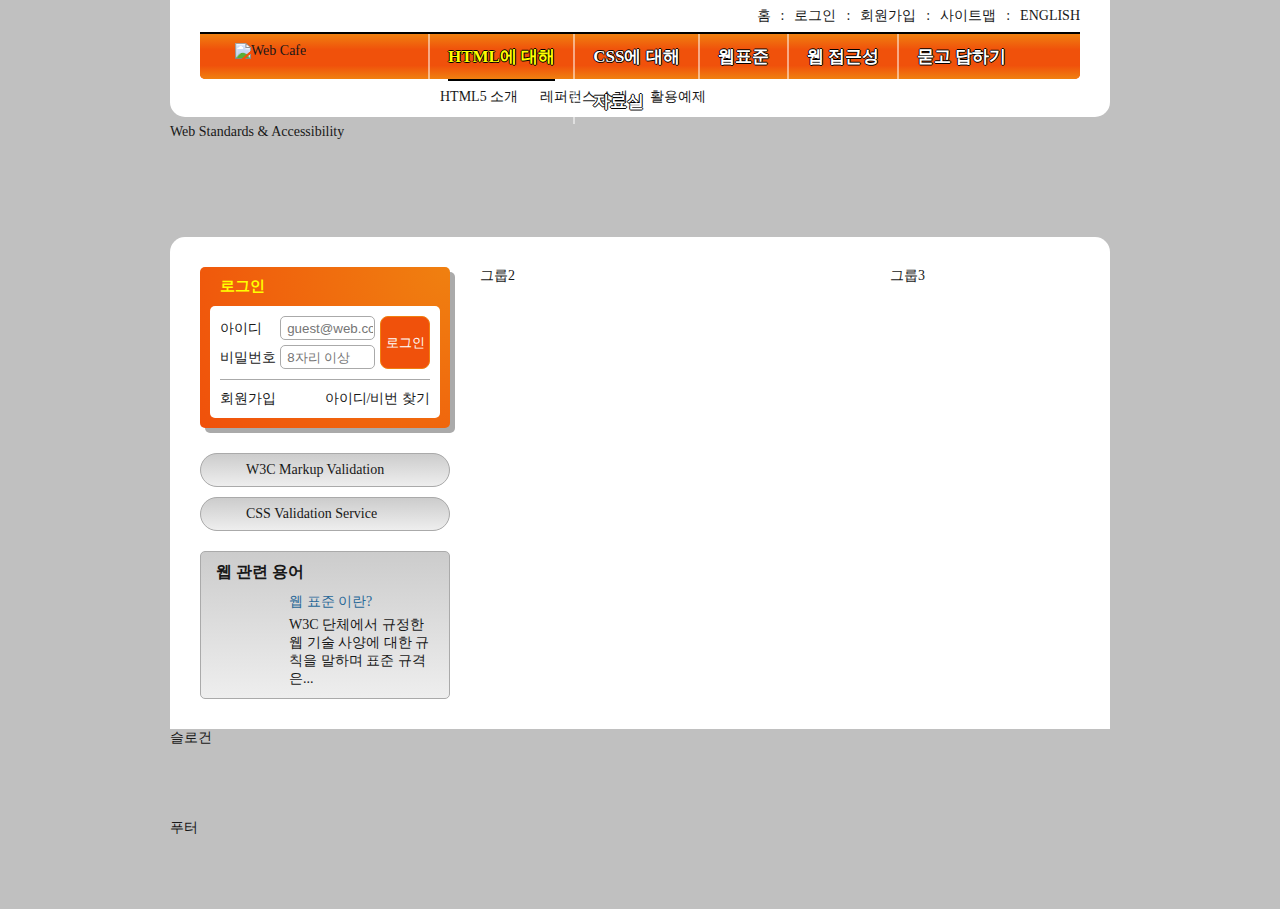
==== index.html @ ff6614f9 "웹 관련 용어 완성" ====
<!DOCTYPE html>
<html lang="ko-KR">
  <head>
    <meta charset="UTF-8" />
    <meta http-equiv="X-UA-Compatible" content="ie=edge" />
    <title>웹카페-HTML5,CSS3,standards,Accessibility</title>
    <link rel="stylesheet" href="css/style.css" />
    <script src="js/jquery.min.js" defer></script>
    <script src="js/menu-tab.js" defer></script>
  </head>
  <body>
    <div class="container">
      <header class="header">
        <h1 class="logo">
          <a href="/"><img src="./images/logo.png" alt="Web Cafe"/></a>
        </h1>
        <ul class="member">
          <li><a href="/">홈</a></li>
          <li><span aria-hidden="true">:</span><a href="/">로그인</a></li>
          <li><span aria-hidden="true">:</span><a href="/">회원가입</a></li>
          <li><span aria-hidden="true">:</span><a href="/">사이트맵</a></li>
          <li><span aria-hidden="true">:</span><a href="/">english</a></li>
        </ul>
        <nav class="navigation">
          <h2 class="a11y-hidden">메인 메뉴</h2>
          <ul class="menu">
            <li class="menu-item menu-act">
              <a href="/" role="button" class="btn-menu">HTML에 대해</a>
              <ul class="sub-menu sub-menu1">
                <li>
                  <a href="#">HTML5 소개</a>
                </li>
                <li>
                  <a href="#">레퍼런스 소개</a>
                </li>
                <li>
                  <a href="#">활용예제</a>
                </li>
              </ul>
            </li>
            <li class="menu-item">
              <a href="/" role="button" class="btn-menu">CSS에 대해</a>
              <ul class="sub-menu sub-menu2">
                <li>
                  <a href="#">CSS 소개</a>
                </li>
                <li>
                  <a href="#">CSS2 VS CSS3</a>
                </li>
                <li>
                  <a href="#">CSS 애니메이션</a>
                </li>
                <li>
                  <a href="#">CSS Framework</a>
                </li>
              </ul>
            </li>
            <li class="menu-item">
              <a href="/" role="button" class="btn-menu">웹표준</a>
              <ul class="sub-menu sub-menu3">
                <li>
                  <a href="#">웹표준 이란?</a>
                </li>
                <li>
                  <a href="#">W3C</a>
                </li>
                <li>
                  <a href="#">HTML5의 현재와 미래</a>
                </li>
              </ul>
            </li>
            <li class="menu-item">
              <a href="/" role="button" class="btn-menu">웹 접근성</a>
              <ul class="sub-menu sub-menu4">
                <li>
                  <a href="#">웹 접근성의 개요</a>
                </li>
                <li>
                  <a href="#">장애 환경의 이해</a>
                </li>
                <li>
                  <a href="#">장차법</a>
                </li>
                <li>
                  <a href="#">웹 접근성 품질마크</a>
                </li>
              </ul>
            </li>
            <li class="menu-item">
              <a href="/" role="button" class="btn-menu">묻고 답하기</a>
              <ul class="sub-menu sub-menu5">
                <li>
                  <a href="#">묻고 답하기</a>
                </li>
                <li>
                  <a href="#">FAQ</a>
                </li>
                <li>
                  <a href="#">1대1 질문</a>
                </li>
                <li>
                  <a href="#">웹표준</a>
                </li>
                <li>
                  <a href="#">웹 접근성</a>
                </li>
              </ul>
            </li>
            <li class="menu-item">
              <a href="/" role="button" class="btn-menu">자료실</a>
              <ul class="sub-menu sub-menu6">
                <li>
                  <a href="#">공개 자료실</a>
                </li>
                <li>
                  <a href="#">이미지 자료실</a>
                </li>
                <li>
                  <a href="#">웹표준 자료실</a>
                </li>
                <li>
                  <a href="#">웹 접근성 자료실</a>
                </li>
              </ul>
            </li>
          </ul>
        </nav>
      </header>
      <div class="visual">
        <p class="visual-text">
          Web Standards &amp; Accessibility
        </p>
      </div>
      <main class="main">
        <div class="group group1">
          <section class="login">
            <h2 class="login-heading">로그인</h2>
            <form
              action="https://formspree.io/seulbinim@gmail.com"
              method="POST"
              class="login-form"
            >
              <fieldset>
                <legend>회원 로그인 폼</legend>
                <div class="user-email">
                  <label for="userEmail">아이디</label>
                  <input
                    type="email"
                    id="userEmail"
                    name="userEmail"
                    required
                    placeholder="guest@web.com"
                  />
                </div>
                <div class="user-pw">
                  <label for="userPw">비밀번호</label>
                  <input
                    type="password"
                    id="userPw"
                    name="userPw"
                    required
                    placeholder="8자리 이상"
                  />
                </div>
                <button class="btn-login" type="submit">로그인</button>
              </fieldset>
            </form>
            <ul class="sign">
              <li>
                <a href="/"><span class="icon-right-open"></span>회원가입</a>
              </li>
              <li>
                <a href="/"
                  ><span class="icon-right-open"></span>아이디/비번 찾기</a
                >
              </li>
            </ul>
          </section>
          <h2 class="a11y-hidden">유효성 검사 배너</h2>
          <ul class="validation-list">
            <li>
              <a
                href="https://validator.w3.org/"
                target="_blank"
                title="마크업 유효성 검사 사이트로 이동(새창)"
              >
                W3C Markup Validation
              </a>
            </li>
            <li>
              <a
                href="https://jigsaw.w3.org/css-validator/"
                target="_blank"
                title="CSS 유효성 검사 사이트로 이동(새창)"
              >
                CSS Validation Service
              </a>
            </li>
          </ul>
          <section class="term">
            <h2 class="term-heading">웹 관련 용어</h2>
            <dl class="term-list">
              <dt class="term-list-subject">웹 표준 이란?</dt>
              <dd class="term-list-thumbnail">
                <img src="./images/web_standards.gif" alt="">
              </dd>
              <dd class="term-list-brief">
                <a href="/">W3C 단체에서 규정한 웹 기술 사양에 대한 규칙을 말하며 표준 규격은...</a>
              </dd>
            </dl>
          </section>
        </div>
        <div class="group group2">그룹2</div>
        <div class="group group3">그룹3</div>
      </main>
      <article class="slogan">슬로건</article>
      <div class="footer-bg">
        <footer class="footer">푸터</footer>
      </div>
    </div>
  </body>
</html>
---- css/style.css ----
@charset "utf-8";
@import url("https://spoqa.github.io/spoqa-han-sans/css/SpoqaHanSans-kr.css");
@import url("./fontello.css");
@import url("./normalize.css");
@import url("./reset.css");
@import url("./animation.css");

.container{
  background-color: silver;
}
html{
  font-size: 10px;
}
body{
  color: #181818;
  font-size: 1.4rem;
  font-family: 'Spoqa Han Sans', 'Sans-serif';
  font-weight: 300;
}
/* 링크 스타일 */
a{
  color: inherit;
  text-decoration: none;
}
/* 숨김 콘텐츠 */
.a11y-hidden, legend{
  position: absolute;
  width: 1px;
  height: 1px;
  overflow: hidden;
  margin: -1px;
  clip: rect(0,0,0,0);
  clip-path: polygon(0 0, 0 0, 0 0);
}
/* 레이아웃 */
*, *::before, *::after{
  box-sizing: border-box;
}

.header, .visual, .main, .slogan, .footer{
  width: 940px;
  margin: 0 auto;
}
/* 헤더 */
.header{
  background-color: #fff;
  border-radius: 0 0 15px 15px;
  position: relative;
  padding: 0 30px 38px;
}
/* 로고 */
.logo{
  position: absolute;
  top: 43px;
  left: 65px;
}
/* 멤버링크 */
.member{
  text-align: right;
  font-size: 0;
  padding: 2px 0;
  margin-right: -10px;
}
.member li , .member a{
  display: inline-block;
}
.member li{
  font-size: 1.4rem;
}
.member a{
  text-transform: uppercase;
  padding: 5px 10px;
}

/* 메인메뉴 */
.menu{
  background-color: orangered;
  background-image: linear-gradient(180deg, rgba(240,128,16,1) 0%, rgba(240,81,11,1) 35%, rgba(240,81,11,1) 70%, rgba(240,128,16,1) 100%);
  height: 47px;
  padding-left: 228px;
  border-top: 2px solid #000;
  border-radius: 0 0 5px 5px;
}
.menu-item{
  float: left;
  position: relative;
  border-left: 2px solid rgba(255, 255, 255, 0.5);
}
.btn-menu{
  line-height: 45px;
  display: block;
  font-size: 1.7rem;
  padding: 0 18px;
  font-weight: 700;
  color: #fff;
  text-shadow: 1px 0 black, 0 1px 0 black, -1px 0 0 black, 0 -1px 0 black;
}
.menu-act .btn-menu{
  color: yellow;

}
.menu-act .btn-menu::after{
  content: "";
  background-color: #000;
  display: block;
  height: 2px;
}
.sub-menu{
  position: absolute;
  top: 47px;
  display: none;
}
.sub-menu1, .sub-menu2, .sub-menu3{
  left: 0;
}
.sub-menu4, .sub-menu5, .sub-menu6{
  right: 0;
}

.sub-menu li{
  white-space: nowrap;
}
.sub-menu a{
  display: block;
  padding: 7px 10px;
  margin-right: 2px;
}
.menu-act .sub-menu{
  display: flex;
}

/* 비주얼 */
.visual{
  height: 120px;
  position: relative;
}
.visual::before, .visual::after{
  content: "";
  position: absolute;
  width: 100%;
  height: 100%;
  top: 0;
  left: 0;
  background-repeat: no-repeat;
  /* animation-name: bgAni;
  animation-duration: 1000ms;
  animation-iteration-count: infinite;
  animation-direction: alternate; */
  animation: bgAni 1000ms infinite alternate;
}
.visual::before{
  background-image: url("./images/ani_flower_01.png"), url("./images/ani_flower_02.png");
  background-position: 0 -10px, 670px 5px;
}
.visual::after{
  background-image: url("./images/ani_flower_03.png"), url("./images/ani_flower_04.png");
  background-position: 300px 10px, 800px 0;
  animation-delay: 500ms;
}
.visual-text{
  width: 500px;
  animation-name: textAni;
  animation-duration: 500ms;
  animation-fill-mode: forwards;
  font-family: Georgia, 'Times New Roman', Times, serif;
}
/* 메인 콘텐츠 */
.main{
  background-color: #fff;
  border-radius: 15px 15px 0 0;
  padding: 30px;
  min-height: 400px;
  display: flex;
  flex-direction: row;
  flex-wrap: nowrap;
  justify-content: space-between;
}
.group1{
  width: 250px;
}
.group2{
  width: 380px;
}
.group3{
  width: 190px;
}
/* 로그인 */
.login{
  background-color: rgba(240,81,11,1);
  background-image: radial-gradient(circle at right top, rgba(240,128,16,1), rgba(240,81,11,1));
  border-radius: 5px;
  padding: 10px;
  box-shadow: 5px 5px 0 0 #aaa;
}
.login-heading{
  font-size: 1.5rem;
  font-weight: 700;
  color: #ff0;
  margin-left: 10px;
  margin-bottom: 10px;
}
.login-form, .sign{
  background-color: #fff;
}
.login-form{
  border-radius: 5px 5px 0 0;
  padding: 10px 10px 0 10px;
}
.login-form fieldset{
  position: relative;
  border-bottom: 1px solid #aaa;
  padding-bottom: 10px;
}
.user-email{
  margin-bottom: 5px;
}
.login-form [type="email"], .login-form [type="password"]{
  width: 95px;
  height: 24px;
  border: 1px solid #aaa;
  padding: 1px 1px 1px 0.5em;
  border-radius: 5px;
}
.login-form [for="userEmail"], .login-form [for="userPw"]{
  display: inline-block;
  width: 4em;
}
.btn-login{
  background-color: rgba(240, 81, 11, 1);
  border: 1px solid rgba(240,128,16,1);
  color: #fff;
  width: 50px;
  height: 53px;
  padding: 0;
  font-size: 1.3rem;
  border-radius: 8px;
  position: absolute;
  top: 0;
  right: 0;
}
.sign{
  border-radius: 0 0 5px 5px;
  padding: 10px;
  display: flex;
  justify-content: space-between;
}
.sign .icon-right-open::before{
  color: rgba(240, 81, 11, 1);
}
/* 유효성 검사 배너 */
.validation-list{
  margin-top: 25px;
}
.validation-list a{
  display: block;
  margin-bottom: 10px;
  border: 1px solid #aaa;
  padding: 8px 10px 8px 45px;
  border-radius: 30px;
  background: url("./images/validation_icon.png") no-repeat 18px 50%, #ccc linear-gradient(180deg, #ccc, #eee) repeat 0 0;
}
/* 웹 관련 용어 */
.term{
  margin-top: 20px;
  border: 1px solid #aaa;
  border-radius: 5px;
  padding: 10px 15px;
  background: linear-gradient(#ccc, #eee);
}
.term-heading{
  font-size: 1.6rem;
  font-weight: 700;
  margin-bottom: 10px;
}
.term-list-subject, .term-list-brief{
  float: right;
  width: 145px;
}
.term-list-subject{
  color: #296897;
  font-weight: 400;
  margin-bottom: 5px;
}
.term-list-thumbnail{
  float: left;
}
.term-list-thumbnail img{
  vertical-align: middle;
}
.term-list::after{
  content: "";
  display: block;
  clear: both;
}
/* 슬로건 */
.slogan{
  height: 10vh;
}
/* 푸터 */
.footer{
  height: 10vh;
}
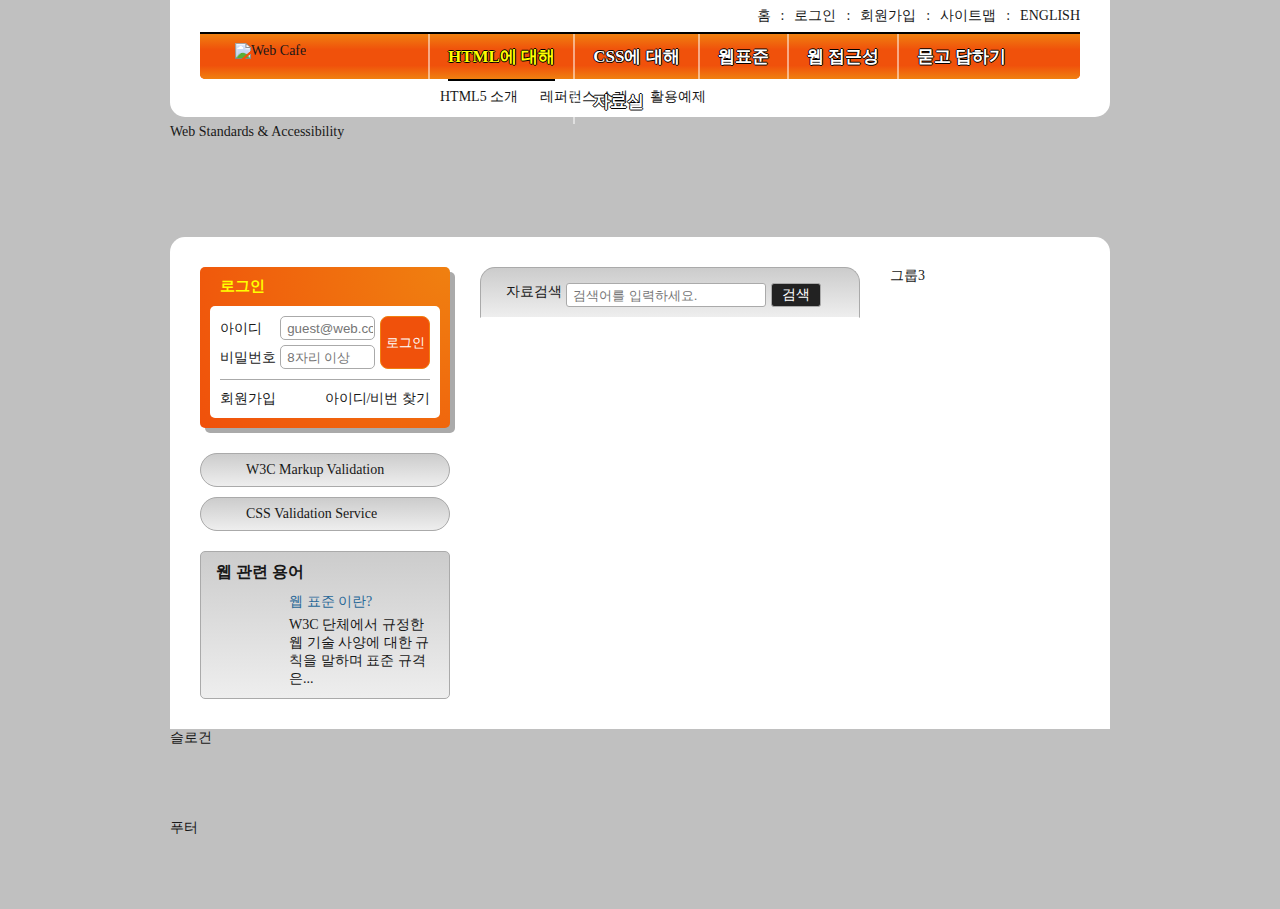
==== commit 98aa397e: "검색 폼 완성" ====
--- a/index.html
+++ b/index.html
@@ -202,15 +202,40 @@
             <dl class="term-list">
               <dt class="term-list-subject">웹 표준 이란?</dt>
               <dd class="term-list-thumbnail">
-                <img src="./images/web_standards.gif" alt="">
+                <img src="./images/web_standards.gif" alt="" />
               </dd>
               <dd class="term-list-brief">
-                <a href="/">W3C 단체에서 규정한 웹 기술 사양에 대한 규칙을 말하며 표준 규격은...</a>
+                <a href="/"
+                  >W3C 단체에서 규정한 웹 기술 사양에 대한 규칙을 말하며 표준
+                  규격은...</a
+                >
               </dd>
             </dl>
           </section>
         </div>
-        <div class="group group2">그룹2</div>
+        <div class="group group2">
+          <h2 class="a11y-hidden">검색</h2>
+          <form
+            method="POST"
+            action="https://formspree.io/seulbinim@gmail.com"
+            class="search-form"
+          >
+            <fieldset>
+              <legend>검색 폼</legend>
+              <label for="search"
+                ><span class="icon-search"></span>자료검색</label
+              >
+              <input
+                type="search"
+                id="search"
+                name="search"
+                placeholder="검색어를 입력하세요."
+                required
+              />
+              <button type="submit" class="btn-search">검색</button>
+            </fieldset>
+          </form>
+        </div>
         <div class="group group3">그룹3</div>
       </main>
       <article class="slogan">슬로건</article>
--- a/css/style.css
+++ b/css/style.css
@@ -292,6 +292,47 @@
   display: block;
   clear: both;
 }
+/* 검색 폼*/
+.search-form{
+  background: #ccc linear-gradient(#ccc, #eee);
+  border: 1px solid #aaa;
+  border-bottom-color: #fff;
+  border-radius: 15px 15px 0 0;
+  padding: 15px 25px 10px;
+}
+.search-form *{
+  vertical-align: top;
+}
+.search-form [type="search"]{
+  width: 200px;
+  height: 24px;
+  border: 1px solid #aaa;
+  border-radius: 3px;
+  padding: 1px 1px 1px 0.5em;
+}
+.btn-search{
+  border: 1px solid #aaa;
+  border-radius: 3px;
+  padding: 0 10px;
+  background: #222;
+  color: #fff;
+  height: 24px;
+  margin-left: 2px;
+}
+/* .search-form{
+  border: 1px solid #aaa;
+  border-radius: 15px 15px 0 0;
+  padding: 10px 15px;
+  background: linear-gradient(#ccc, #eee);
+}
+.btn-search{
+  background-color: #222;
+  color: #fff;
+  width: 50px;
+  height: 28px;
+  font-size: 1.3rem;
+  border-radius: 5px;
+} */
 /* 슬로건 */
 .slogan{
   height: 10vh;
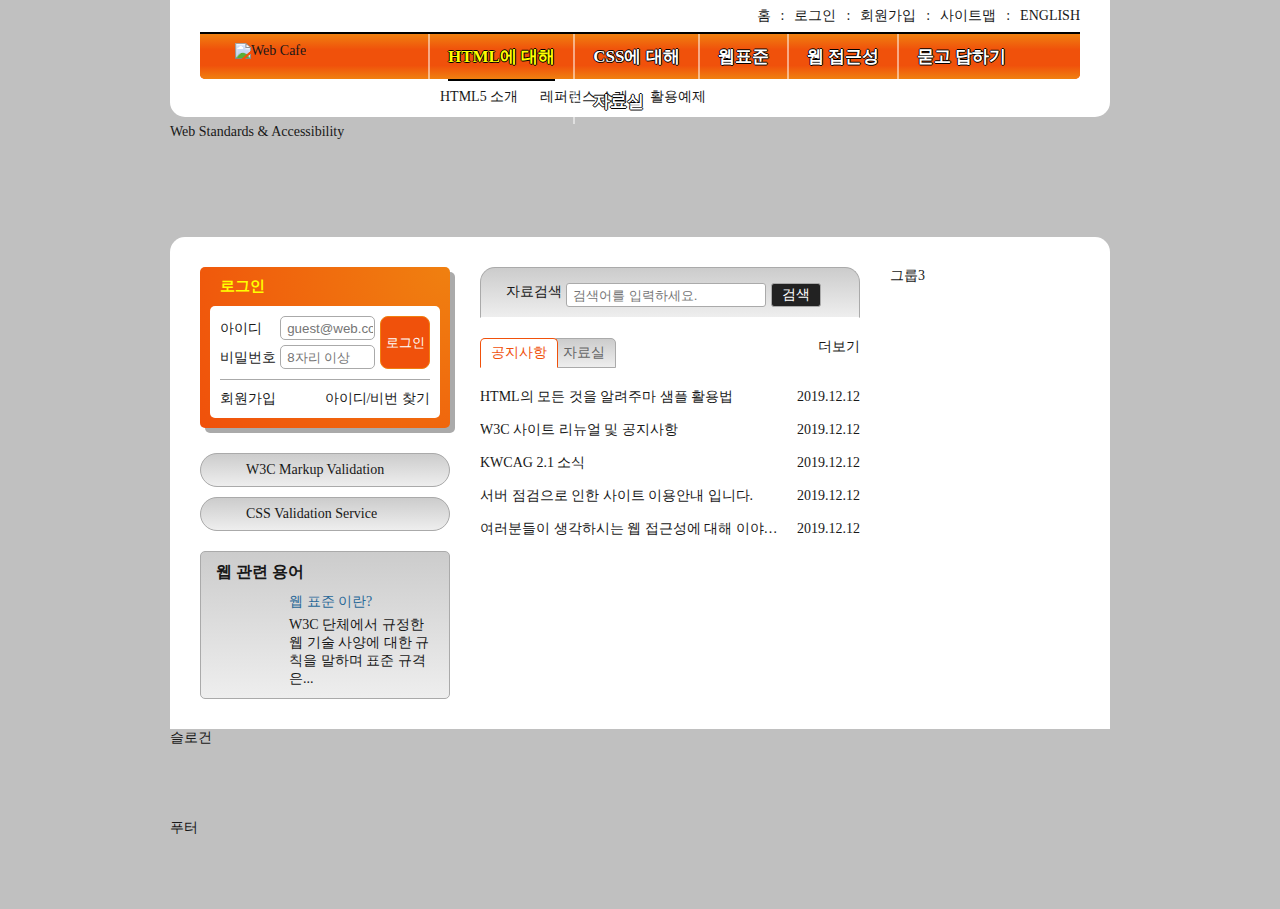
==== commit 0f2b2b22: "공지사항 및 자료실 디자인 완성" ====
--- a/index.html
+++ b/index.html
@@ -235,6 +235,60 @@
               <button type="submit" class="btn-search">검색</button>
             </fieldset>
           </form>
+         <div class="board">
+          <section class="notice tab-act">
+            <h2 class="notice-heading tab" tabindex="0">공지사항</h2>
+            <ul class="notice-list">
+              <li>
+                <a href="/">HTML의 모든 것을 알려주마 샘플 활용법</a>
+                <time datetime="2019-12-12T11:14:09">2019.12.12</time>
+              </li>
+              <li>
+                <a href="/">W3C 사이트 리뉴얼 및 공지사항</a>
+                <time datetime="2019-12-12T11:14:09">2019.12.12</time>
+              </li>
+              <li>
+                <a href="/">KWCAG 2.1 소식</a>
+                <time datetime="2019-12-12T11:14:09">2019.12.12</time>
+              </li>
+              <li>
+                <a href="/">서버 점검으로 인한 사이트 이용안내 입니다.</a>
+                <time datetime="2019-12-12T11:14:09">2019.12.12</time>
+              </li>
+              <li>
+                <a href="/">여러분들이 생각하시는 웹 접근성에 대해 이야기를 나누어 봅시다.</a>
+                <time datetime="2019-12-12T11:14:09">2019.12.12</time>
+              </li>
+            </ul>
+            <a href="/" class="notice-more" title="공지사항"><span class="icon-plus"></span>더보기</a>
+          </section>
+          <section class="pds"">
+              <h2 class="pds-heading tab" tabindex="0">자료실</h2>
+              <ul class="pds-list">
+                <li>
+                  <a href="/">디자인 사이트 링크 모음</a>
+                  <time datetime="2019-12-12T11:14:09">2019.12.12</time>
+                </li>
+                <li>
+                  <a href="/">웹 접근성 관련 자료 모음</a>
+                  <time datetime="2019-12-12T11:14:09">2019.12.12</time>
+                </li>
+                <li>
+                  <a href="/">예제 샘플 응용해 보기</a>
+                  <time datetime="2019-12-12T11:14:09">2019.12.12</time>
+                </li>
+                <li>
+                  <a href="/">웹 접근성 향상을위한 국가 표준 기술 가이드라인</a>
+                  <time datetime="2019-12-12T11:14:09">2019.12.12</time>
+                </li>
+                <li>
+                  <a href="/">로얄티 프리 이미지 자료</a>
+                  <time datetime="2019-12-12T11:14:09">2019.12.12</time>
+                </li>
+              </ul>
+              <a href="/" class="pds-more" title="자료실"><span class="icon-plus"></span>더보기</a>
+          </section>
+        </div>
         </div>
         <div class="group group3">그룹3</div>
       </main>
--- a/css/style.css
+++ b/css/style.css
@@ -319,20 +319,66 @@
   height: 24px;
   margin-left: 2px;
 }
-/* .search-form{
-  border: 1px solid #aaa;
-  border-radius: 15px 15px 0 0;
-  padding: 10px 15px;
-  background: linear-gradient(#ccc, #eee);
-}
-.btn-search{
-  background-color: #222;
-  color: #fff;
-  width: 50px;
-  height: 28px;
-  font-size: 1.3rem;
-  border-radius: 5px;
-} */
+/* 공지사항 및 자료실 */
+.board{
+  margin-top: 20px;
+  position: relative;
+  padding-top: 45px;
+}
+.board [class*="-list"], 
+.board [class*="-more"]{
+  display: none;
+}
+.tab-act [class*="-list"], 
+.tab-act [class*="-more"]{
+  display: block !important;
+}
+.tab{
+  border: 1px solid #aaa;
+  border-radius: 5px 5px 0 0;
+  color: #666;
+  background: #ccc linear-gradient(#ccc, #eee);
+  padding: 5px 10px;
+  position: absolute;
+  top: 0;
+  font-weight: 400;
+  cursor: pointer;
+}
+.tab-act .tab{
+  background: #fff;
+  border-color: rgb(240,81,11) rgb(240,81,11) #fff rgb(240,81,11);
+  color: rgb(240,81,11);
+  z-index: 10;
+  outline: 0;
+}
+.notice-heading{
+  left: 0;
+}
+.pds-heading{
+  left: 72px;
+}
+.board [class*="-list"] li{
+  margin-bottom: 5px;
+  display: flex;
+  justify-content: space-between;
+  align-items: center;
+}
+.board [class*="-list"] a{
+  width: 300px;
+  white-space: nowrap;
+  overflow: hidden;
+  text-overflow: ellipsis;
+  padding: 5px 0;
+}
+.board [class*="-more"]{
+  position: absolute;
+  top: -8px;
+  right: -8px;
+  padding: 8px;
+}
+.board .icon-plus::before{
+  color: hsla(110, 70%, 30%, 1);
+}
 /* 슬로건 */
 .slogan{
   height: 10vh;
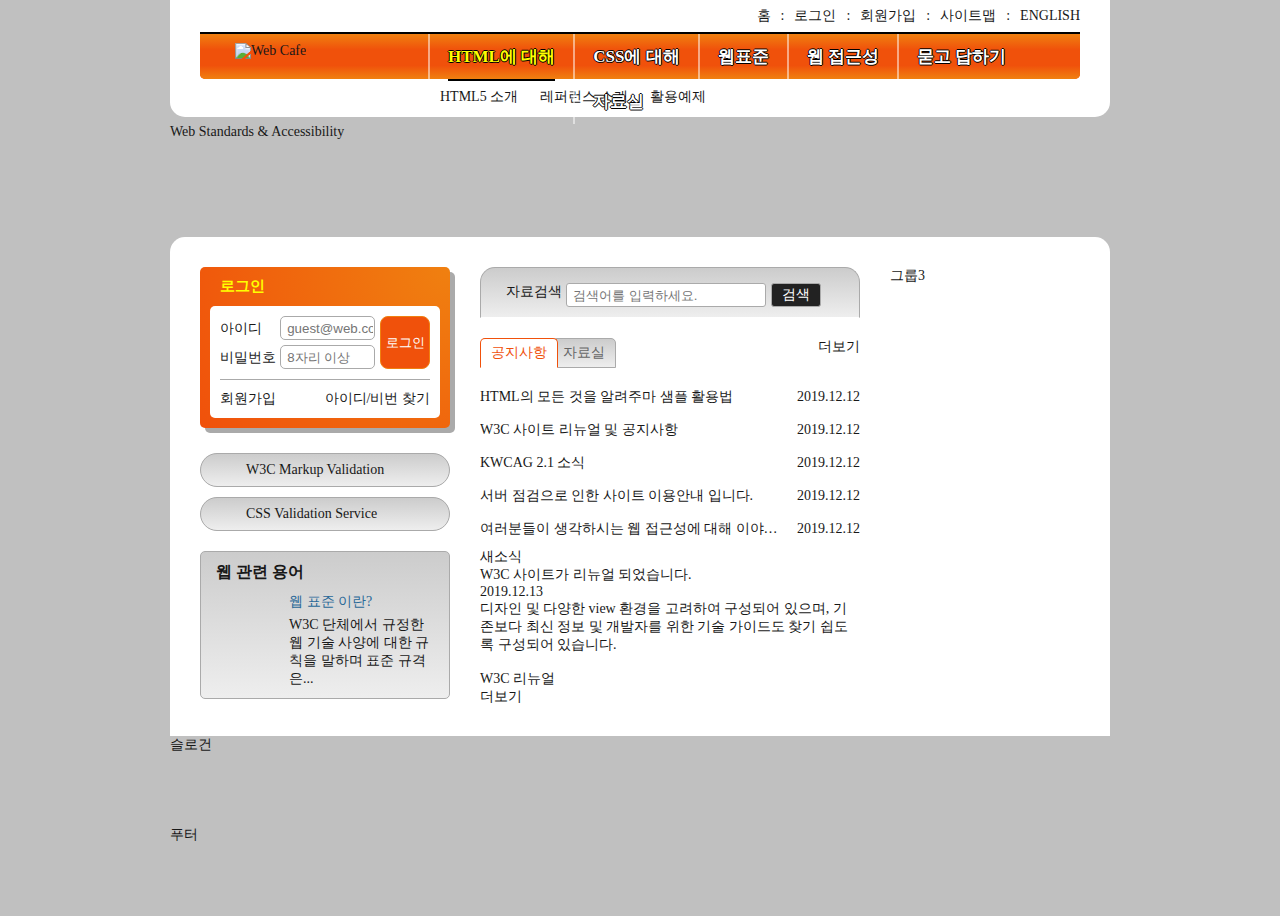
==== commit c8a8b2ce: "새소식 마크업 완성" ====
--- a/index.html
+++ b/index.html
@@ -262,7 +262,7 @@
             </ul>
             <a href="/" class="notice-more" title="공지사항"><span class="icon-plus"></span>더보기</a>
           </section>
-          <section class="pds"">
+          <section class="pds">
               <h2 class="pds-heading tab" tabindex="0">자료실</h2>
               <ul class="pds-list">
                 <li>
@@ -289,6 +289,25 @@
               <a href="/" class="pds-more" title="자료실"><span class="icon-plus"></span>더보기</a>
           </section>
         </div>
+        <section class="news">
+          <h2 class="news-heading">새소식</h2>
+          <article class="news-item">
+            <a href="/" class="news-item-link">
+             <h3 class="news-item-subject">W3C 사이트가 리뉴얼 되었습니다.</h3>
+             <time class="news-item-date" datetime="2019-12-13T15:01:18">2019.12.13</time>
+             <p class="news-item-brief">
+                디자인 및 다양한 view 환경을 고려하여 구성되어 있으며, 
+                기존보다 최신 정보 및 개발자를 위한 기술 가이드도 찾기 쉽도록 
+                구성되어 있습니다.
+             </p>
+             <figure class="news-item-thumbnail">
+               <img src="./images/news.gif" alt="" aria-labelledby="newsItemCaption">
+               <figcaption id="newsItemCaption">W3C 리뉴얼</figcaption>
+             </figure>
+            </a>
+          </article>
+          <a href="/" class="news-more" title="새소식"><span class="icon-plus"></span>더보기</a>
+        </section>
         </div>
         <div class="group group3">그룹3</div>
       </main>
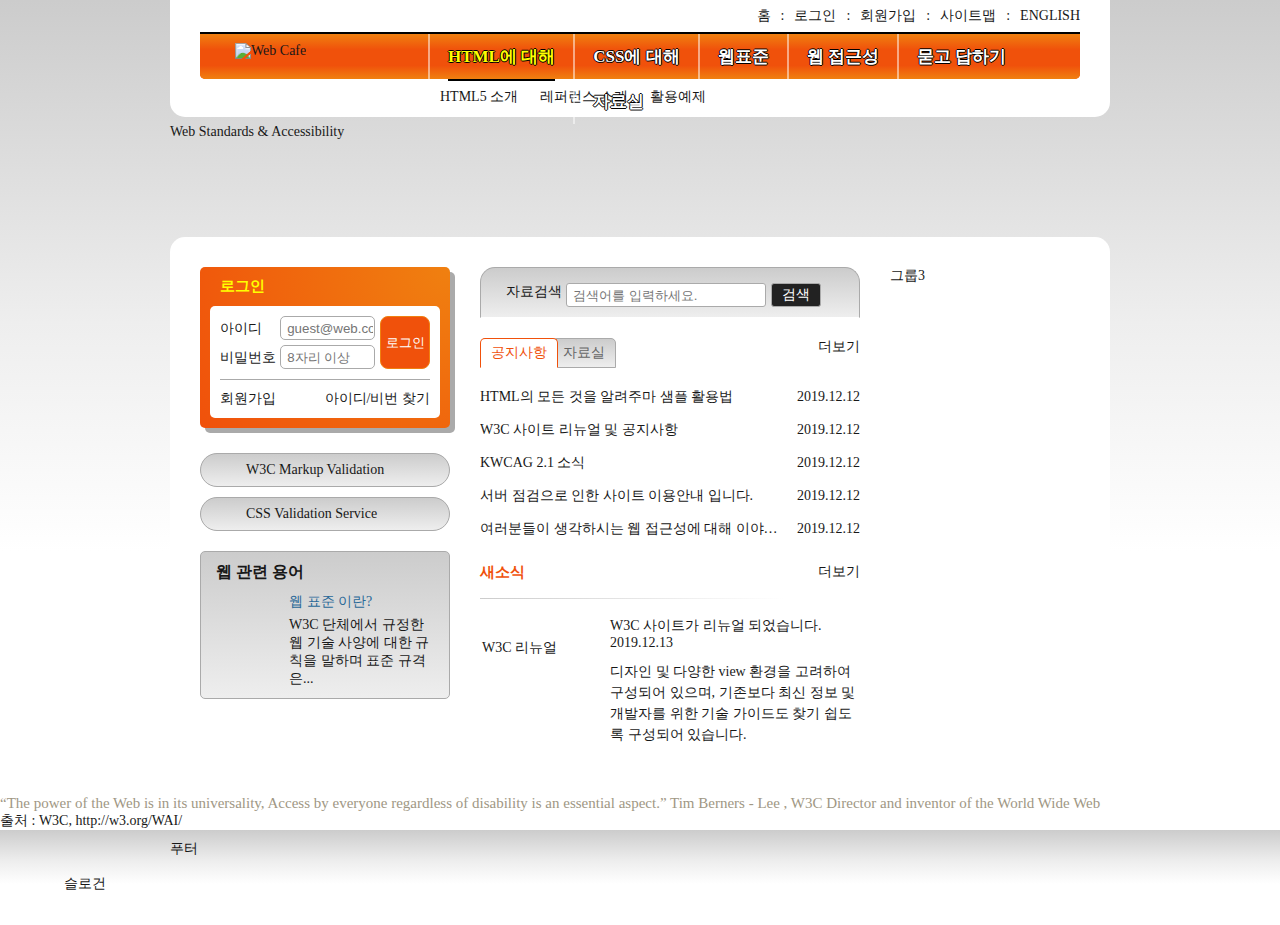
==== commit 58ddb1c7: "슬로건 완성" ====
--- a/index.html
+++ b/index.html
@@ -311,7 +311,15 @@
         </div>
         <div class="group group3">그룹3</div>
       </main>
-      <article class="slogan">슬로건</article>
+      <article class="slogan"></article>
+       <h2 class="slogan-heading" title="웹카페에서 웹표준을">슬로건</h2>
+       <p class="slogan-content">
+          <q cite="http://w3.org/WAI">The power of the Web is in its universality, Access by everyone regardless of disability is an essential aspect.</q>
+          Tim Berners - Lee , W3C Director and inventor of the World Wide Web
+        </p>
+        <footer class="readable-hidden">
+          출처 : W3C, http://w3.org/WAI/
+        </footer>
       <div class="footer-bg">
         <footer class="footer">푸터</footer>
       </div>
--- a/css/style.css
+++ b/css/style.css
@@ -40,6 +40,10 @@
 .header, .visual, .main, .slogan, .footer{
   width: 940px;
   margin: 0 auto;
+}
+/* 컨테이너 */
+.container{
+  background: url("./images/bg_flower.png") no-repeat 50% 0, #ccc linear-gradient(#ccc 0%, #eee 35%, #fff 60%, #fff 100%)
 }
 /* 헤더 */
 .header{
@@ -376,14 +380,95 @@
   right: -8px;
   padding: 8px;
 }
-.board .icon-plus::before{
+.icon-plus::before{
   color: hsla(110, 70%, 30%, 1);
+}
+/* 새소식 */
+.news{
+  margin-top: 20px;
+  position: relative;
+  min-height: 170px;
+}
+.news::before{
+  content: "";
+  position: absolute;
+  top: 35px;
+  left: 0;
+  width: 80%;
+  height: 1px;
+  background: #ccc linear-gradient(90deg, #ccc, #fff);
+}
+.news-heading{
+  font-size: 1.5rem;
+  font-weight: 700;
+  color: rgb(240,81,11);
+}
+.news-item{
+  margin-top: 35px;
+}
+.news-item-link{
+  display: block;
+  position: relative;
+  padding-left: 130px;
+}
+.news-item-subject{
+  font-weight: 400;
+}
+.news-item-brief{
+  margin-top: 10px;
+  line-height: 1.5;
+}
+.news-item-thumbnail{
+  position: absolute;
+  top: 3px;
+  left: 2px;
+  text-align: center;
+}
+.news-item-thumbnail img{
+  margin-bottom: 15px;
+  box-shadow: 0 15px 15px 0 #aaa;
+}
+.news-more{
+  position: absolute;
+  top: -8px;
+  right: -8px;
+  padding: 8px;
 }
 /* 슬로건 */
 .slogan{
-  height: 10vh;
+  padding: 10px 0;
+  position: relative;
+}
+.slogan-heading{
+  width: 110px;
+  height: 83px;
+  text-align: center;
+  line-height: 83px;
+  position: absolute;
+  bottom: -25px;
+  left: 30px;
+}
+.slogan-heading::after{
+  content: "";
+  position: absolute;
+  top: 0;
+  left: 0;
+  width: 100%;
+  height: 100%;
+  background: url("./images/coffee.png") no-repeat;
+}
+.slogan-content{
+  color: #a09784;
+  font-size: 1.5rem;
+}
+.director-name{
+  font-weight: 400;
 }
 /* 푸터 */
+.footer-bg{
+  background: #ccc linear-gradient(#ccc 0%, #eee 35%, #fff 60%, #fff 100%);
+}
 .footer{
   height: 10vh;
+  padding: 10px 0;
 }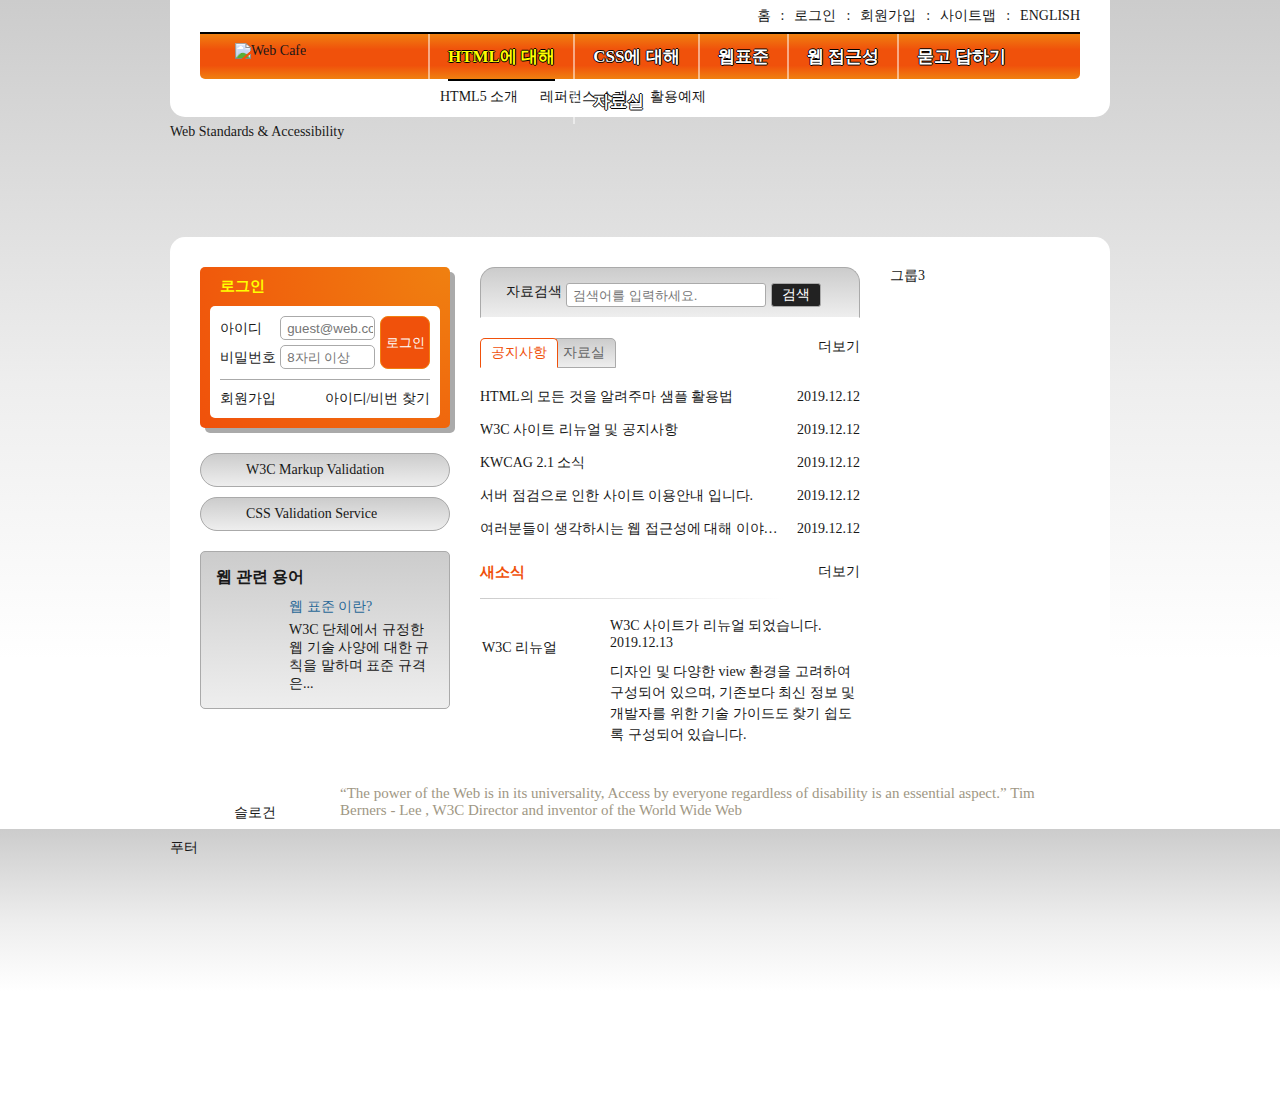
==== commit 6c490c23: "재업" ====
--- a/index.html
+++ b/index.html
@@ -311,16 +311,18 @@
         </div>
         <div class="group group3">그룹3</div>
       </main>
-      <article class="slogan"></article>
-       <h2 class="slogan-heading" title="웹카페에서 웹표준을">슬로건</h2>
-       <p class="slogan-content">
-          <q cite="http://w3.org/WAI">The power of the Web is in its universality, Access by everyone regardless of disability is an essential aspect.</q>
-          Tim Berners - Lee , W3C Director and inventor of the World Wide Web
-        </p>
-        <footer class="readable-hidden">
-          출처 : W3C, http://w3.org/WAI/
-        </footer>
-      <div class="footer-bg">
+      <article class="slogan">
+          <h2 class="slogan-heading" title="웹카페에서 웹표준을">슬로건</h2>
+          <p class="slogan-content">
+            <q cite="http://w3.org/WAI">The power of the Web is in its universality, Access by everyone regardless of
+              disability is an essential aspect.</q>
+            <span class="director-name">Tim Berners - Lee , W3C Director and inventor of the World Wide Web</span>
+          </p>
+          <footer class="a11y-hidden">
+            출처 : W3C, http://w3.org/WAI/
+          </footer>
+        </article>
+        <div class="footer-bg">
         <footer class="footer">푸터</footer>
       </div>
     </div>
--- a/css/style.css
+++ b/css/style.css
@@ -5,23 +5,6 @@
 @import url("./reset.css");
 @import url("./animation.css");
 
-.container{
-  background-color: silver;
-}
-html{
-  font-size: 10px;
-}
-body{
-  color: #181818;
-  font-size: 1.4rem;
-  font-family: 'Spoqa Han Sans', 'Sans-serif';
-  font-weight: 300;
-}
-/* 링크 스타일 */
-a{
-  color: inherit;
-  text-decoration: none;
-}
 /* 숨김 콘텐츠 */
 .a11y-hidden, legend{
   position: absolute;
@@ -32,18 +15,33 @@
   clip: rect(0,0,0,0);
   clip-path: polygon(0 0, 0 0, 0 0);
 }
+
 /* 레이아웃 */
 *, *::before, *::after{
   box-sizing: border-box;
 }
-
+html{
+  font-size: 10px;
+}
+body{
+  color: #181818;
+  font-size: 1.4rem;
+  font-family: 'Spoqa Han Sans', 'Sans-serif';
+  font-weight: 300;
+}
+/* 링크 스타일 */
+a{
+  color: inherit;
+  text-decoration: none;
+}
 .header, .visual, .main, .slogan, .footer{
   width: 940px;
   margin: 0 auto;
 }
 /* 컨테이너 */
 .container{
-  background: url("./images/bg_flower.png") no-repeat 50% 0, #ccc linear-gradient(#ccc 0%, #eee 35%, #fff 60%, #fff 100%)
+  background: url("./images/bg_flower.png") no-repeat 50% 0, 
+  #ccc linear-gradient(#ccc 0%, #eee 35%, #fff 60%, #fff 100%);
 }
 /* 헤더 */
 .header{
@@ -58,7 +56,7 @@
   top: 43px;
   left: 65px;
 }
-/* 멤버링크 */
+/* 멤버 링크 */
 .member{
   text-align: right;
   font-size: 0;
@@ -75,11 +73,10 @@
   text-transform: uppercase;
   padding: 5px 10px;
 }
-
-/* 메인메뉴 */
+/* 메인 메뉴 */
 .menu{
-  background-color: orangered;
-  background-image: linear-gradient(180deg, rgba(240,128,16,1) 0%, rgba(240,81,11,1) 35%, rgba(240,81,11,1) 70%, rgba(240,128,16,1) 100%);
+  background: rgb(240,128,16);
+  background: linear-gradient(180deg, rgba(240,128,16,1) 0%, rgba(240,81,11,1) 35%, rgba(240,81,11,1) 70%, rgba(240,128,16,1) 100%);
   height: 47px;
   padding-left: 228px;
   border-top: 2px solid #000;
@@ -88,7 +85,7 @@
 .menu-item{
   float: left;
   position: relative;
-  border-left: 2px solid rgba(255, 255, 255, 0.5);
+  border-left: 2px solid rgba(255,255,255,0.5);
 }
 .btn-menu{
   line-height: 45px;
@@ -97,11 +94,10 @@
   padding: 0 18px;
   font-weight: 700;
   color: #fff;
-  text-shadow: 1px 0 black, 0 1px 0 black, -1px 0 0 black, 0 -1px 0 black;
+  text-shadow: 1px 0 0 #000, 0 1px 0 #000, -1px 0 0 #000, 0 -1px 0 #000;
 }
 .menu-act .btn-menu{
-  color: yellow;
-
+  color: #ff0;
 }
 .menu-act .btn-menu::after{
   content: "";
@@ -120,7 +116,6 @@
 .sub-menu4, .sub-menu5, .sub-menu6{
   right: 0;
 }
-
 .sub-menu li{
   white-space: nowrap;
 }
@@ -132,7 +127,6 @@
 .menu-act .sub-menu{
   display: flex;
 }
-
 /* 비주얼 */
 .visual{
   height: 120px;
@@ -146,10 +140,6 @@
   top: 0;
   left: 0;
   background-repeat: no-repeat;
-  /* animation-name: bgAni;
-  animation-duration: 1000ms;
-  animation-iteration-count: infinite;
-  animation-direction: alternate; */
   animation: bgAni 1000ms infinite alternate;
 }
 .visual::before{
@@ -218,19 +208,21 @@
 .user-email{
   margin-bottom: 5px;
 }
-.login-form [type="email"], .login-form [type="password"]{
+.login-form [for="userEmail"], 
+.login-form [for="userPw"]{
+  display: inline-block;
+  width: 4em;
+}
+.login-form [type="email"], 
+.login-form [type="password"]{
   width: 95px;
   height: 24px;
   border: 1px solid #aaa;
   padding: 1px 1px 1px 0.5em;
   border-radius: 5px;
 }
-.login-form [for="userEmail"], .login-form [for="userPw"]{
-  display: inline-block;
-  width: 4em;
-}
 .btn-login{
-  background-color: rgba(240, 81, 11, 1);
+  background: rgba(240,81,11,1);
   border: 1px solid rgba(240,128,16,1);
   color: #fff;
   width: 50px;
@@ -249,7 +241,7 @@
   justify-content: space-between;
 }
 .sign .icon-right-open::before{
-  color: rgba(240, 81, 11, 1);
+  color: rgba(240,81,11,1);
 }
 /* 유효성 검사 배너 */
 .validation-list{
@@ -261,15 +253,16 @@
   border: 1px solid #aaa;
   padding: 8px 10px 8px 45px;
   border-radius: 30px;
-  background: url("./images/validation_icon.png") no-repeat 18px 50%, #ccc linear-gradient(180deg, #ccc, #eee) repeat 0 0;
+  background: url("./images/validation_icon.png") no-repeat 18px 50%, 
+  #ccc linear-gradient(180deg, #ccc, #eee) repeat 0 0;
 }
 /* 웹 관련 용어 */
 .term{
   margin-top: 20px;
   border: 1px solid #aaa;
   border-radius: 5px;
-  padding: 10px 15px;
-  background: linear-gradient(#ccc, #eee);
+  padding: 15px;
+  background: #ccc linear-gradient(#ccc, #eee);
 }
 .term-heading{
   font-size: 1.6rem;
@@ -296,7 +289,7 @@
   display: block;
   clear: both;
 }
-/* 검색 폼*/
+/* 검색 폼 */
 .search-form{
   background: #ccc linear-gradient(#ccc, #eee);
   border: 1px solid #aaa;
@@ -436,7 +429,7 @@
 }
 /* 슬로건 */
 .slogan{
-  padding: 10px 0;
+  padding: 10px 70px 10px 170px;
   position: relative;
 }
 .slogan-heading{
@@ -466,9 +459,9 @@
 }
 /* 푸터 */
 .footer-bg{
-  background: #ccc linear-gradient(#ccc 0%, #eee 35%, #fff 60%, #fff 100%);
+  background:#ccc linear-gradient(#ccc 0%, #eee 35%, #fff 60%, #fff 100%);
 }
 .footer{
-  height: 10vh;
+  height: 30vh;
   padding: 10px 0;
 }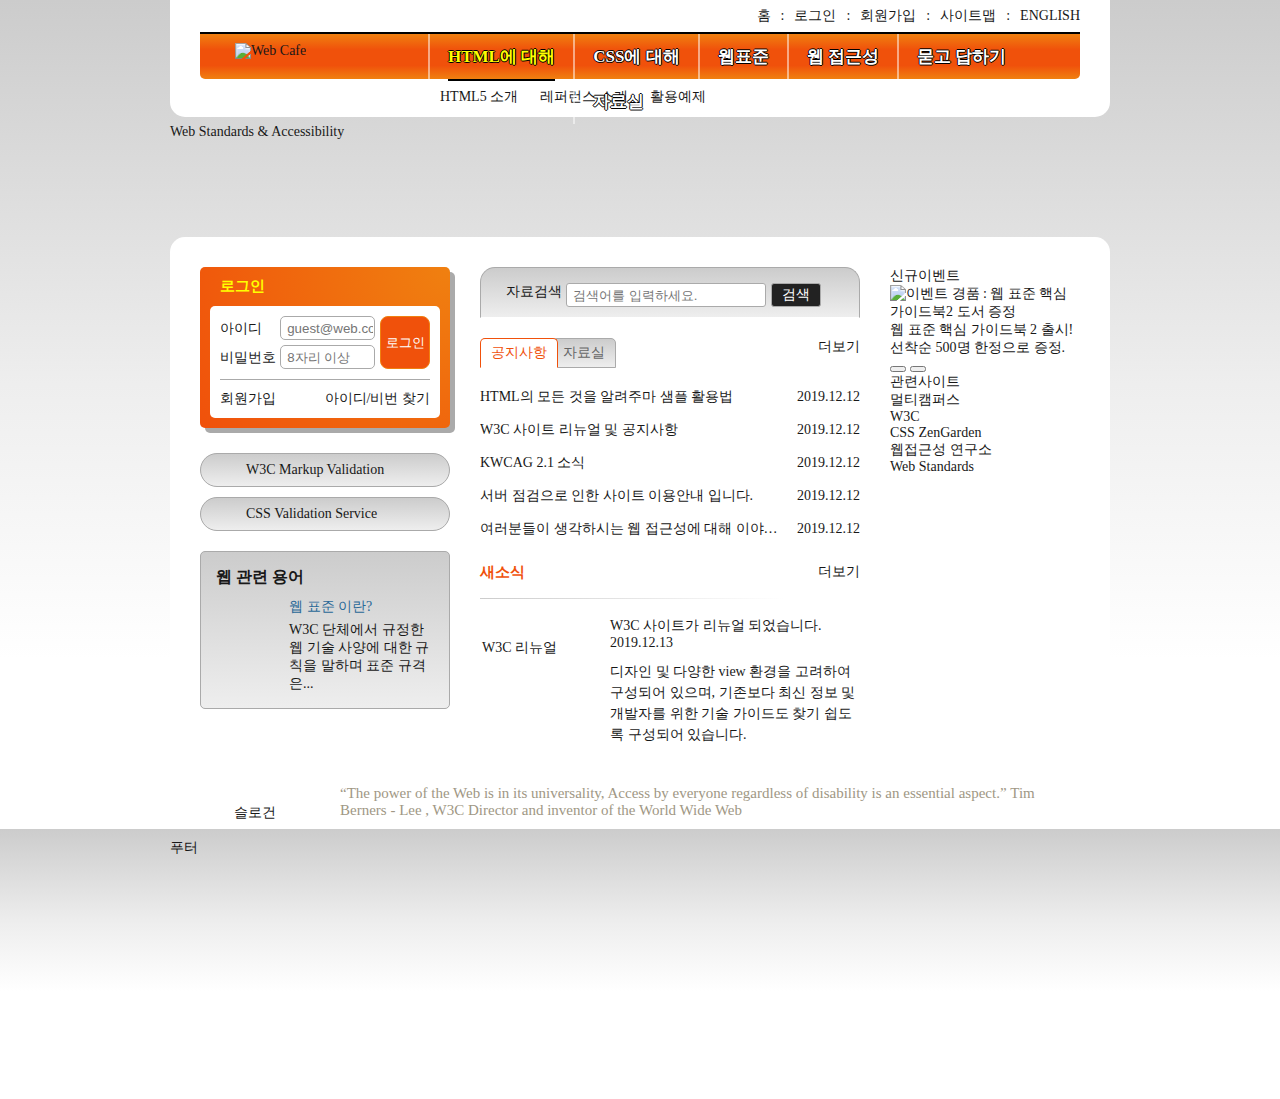
==== commit 5970e9d1: "신규 이벤트 및 관련 사이트 마크업 완성" ====
--- a/index.html
+++ b/index.html
@@ -309,7 +309,86 @@
           <a href="/" class="news-more" title="새소식"><span class="icon-plus"></span>더보기</a>
         </section>
         </div>
-        <div class="group group3">그룹3</div>
+        <div class="group group3">
+          <div class="event-related">
+            <section class="event">
+              <h2 class="event-heading">신규<span class="point-color">이벤트</span></h2>
+              <div class="event-detail">
+                <p class="event-thumbnail">
+                  <img src="./images/free_gift.gif" alt="이벤트 경품 : 웹 표준 핵심 가이드북2 도서 증정">
+                </p>
+                <p class="event-brief"><em>웹 표준 핵심 가이드북 2 출시!</em>선착순 500명 한정으로 증정.</p>
+              </div>
+              <div class="btn-event">
+                <button class="btn-event-prev" aria-label="이전 이벤트 보기"></button>
+                <button class="btn-event-next" aria-label="다음 이벤트 보기"></button>
+              </div>
+            </section>
+            <section class="related">
+              <h2 class="related">관련<span class="point-color">사이트</span></h2>
+              <ul class="related-list">
+                <li>
+                  <a
+                    href="https://www.multicampus.com/"
+                    target="_blank"
+                    title="멀티캠퍼스로 이동(새창)"
+                  >
+                    멀티캠퍼스
+                  </a>
+                </li>
+                <li>
+                  <a
+                    href="https://www.w3.org/"
+                    target="_blank"
+                    title="W3C로 이동(새창)"
+                  >
+                    W3C
+                  </a>
+                </li>
+                <li>
+                  <a
+                    href="http://www.csszengarden.com/"
+                    target="_blank"
+                    title="CSS ZenGarden으로 이동(새창)"
+                  >
+                    CSS ZenGarden
+                  </a>
+                </li>
+                <li>
+                  <a
+                    href="https://www.wah.or.kr/"
+                    target="_blank"
+                    title="웹접근성 연구소로 이동(새창)"
+                  >
+                    웹접근성 연구소
+                  </a>
+                </li>
+                <li>
+                  <a
+                    href="https://www.w3.org/standards/"
+                    target="_blank"
+                    title="Web Standards로 이동(새창)"
+                  >
+                    Web Standards
+                  </a>
+                </li>
+              </ul>
+            </section>
+              <!-- <dl class="event-banner">
+                <dd class="event-banner-thumbnail">
+                  <img src="./images/free_gift.gif" alt="">
+                </dd>
+                <dd class="themb-list-brief">
+                  <a href="/">웹표준 핵심 가이드북 2 출시! 선착순 500명 한정으로 증정.</a>
+                </dd>
+              </dl>
+            </section>
+            <section class="related">
+              <h2 class="related-heading">관련 사이트</h2>
+               -->
+            </section>
+          </div>
+        </div>
       </main>
       <article class="slogan">
           <h2 class="slogan-heading" title="웹카페에서 웹표준을">슬로건</h2>
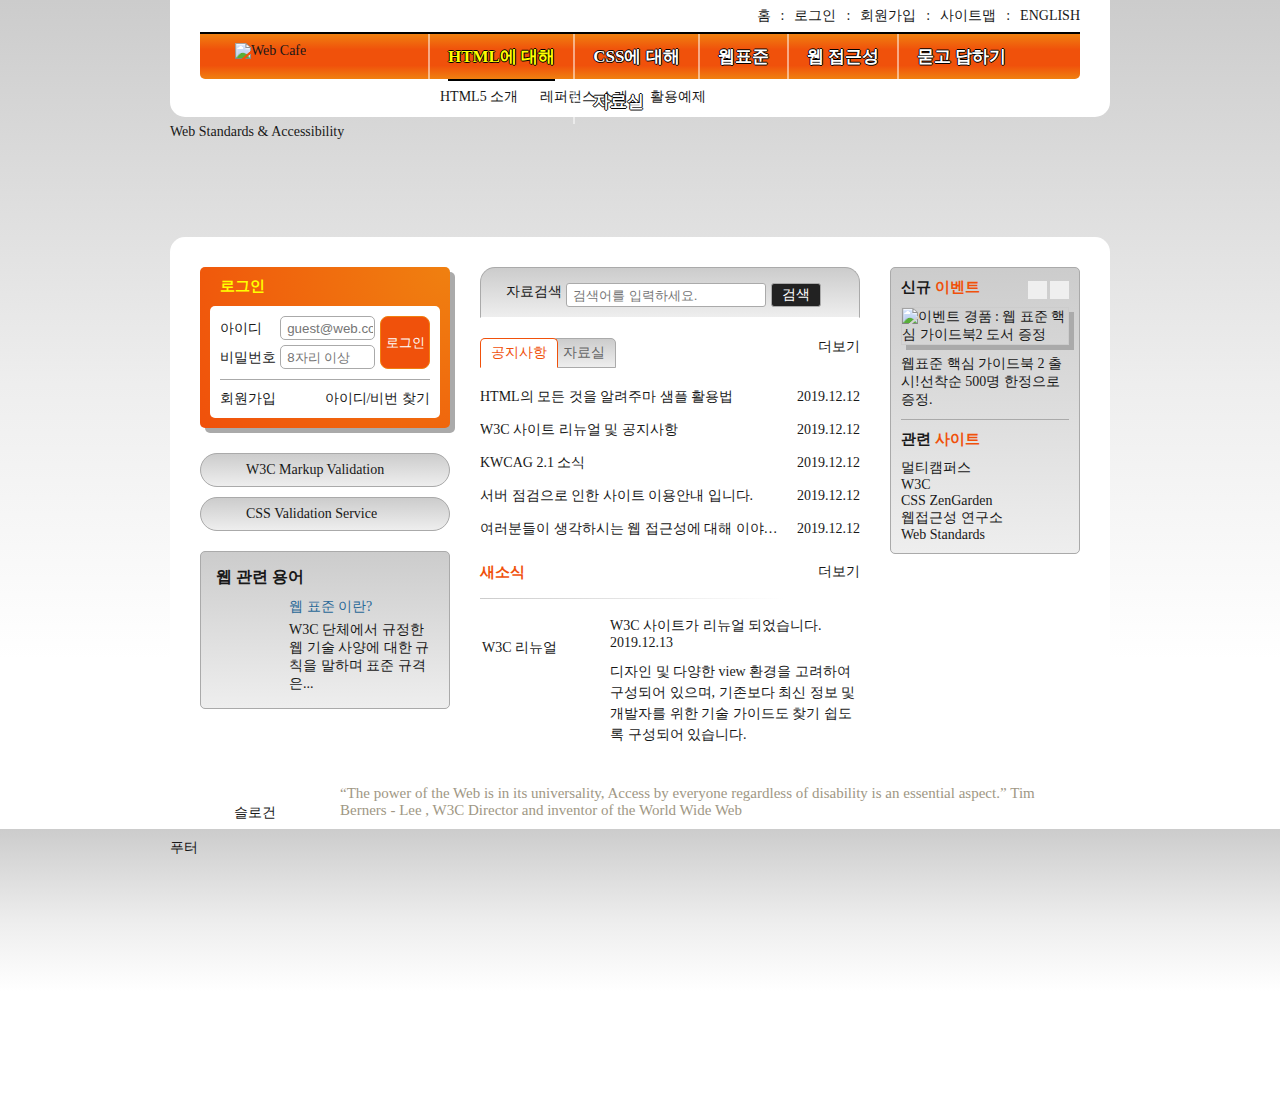
==== commit 66bd7ab4: "신규 이벤트 및 관련사이트 일부 완성" ====
--- a/index.html
+++ b/index.html
@@ -162,7 +162,7 @@
                     placeholder="8자리 이상"
                   />
                 </div>
-                <button class="btn-login" type="submit">로그인</button>
+                <button class="btn-login" type="submit" title="로그인">로그인</button>
               </fieldset>
             </form>
             <ul class="sign">
@@ -312,20 +312,20 @@
         <div class="group group3">
           <div class="event-related">
             <section class="event">
-              <h2 class="event-heading">신규<span class="point-color">이벤트</span></h2>
+              <h2 class="event-heading">신규 <span class="point-color">이벤트</span></h2>
               <div class="event-detail">
                 <p class="event-thumbnail">
                   <img src="./images/free_gift.gif" alt="이벤트 경품 : 웹 표준 핵심 가이드북2 도서 증정">
                 </p>
-                <p class="event-brief"><em>웹 표준 핵심 가이드북 2 출시!</em>선착순 500명 한정으로 증정.</p>
+                <p class="event-brief"><em>웹표준 핵심 가이드북 2 출시!</em>선착순 500명 한정으로 증정.</p>
               </div>
               <div class="btn-event">
-                <button class="btn-event-prev" aria-label="이전 이벤트 보기"></button>
-                <button class="btn-event-next" aria-label="다음 이벤트 보기"></button>
+                <button class="btn-event-prev" aria-label="이전 이벤트 보기" title="이전 이벤트 보기" ></button>
+                <button class="btn-event-next" aria-label="다음 이벤트 보기" title="다음 이벤트 보기"></button>
               </div>
             </section>
             <section class="related">
-              <h2 class="related">관련<span class="point-color">사이트</span></h2>
+              <h2 class="related-heading">관련 <span class="point-color">사이트</span></h2>
               <ul class="related-list">
                 <li>
                   <a
--- a/css/style.css
+++ b/css/style.css
@@ -427,6 +427,57 @@
   right: -8px;
   padding: 8px;
 }
+/* 신규 이벤트 및 관련 사이트 */
+.event-related{
+  background: yellow;
+  border: 1px solid #aaa;
+  border-radius: 5px;
+  padding: 10px;
+  background: #ccc linear-gradient(#ccc, #eee);
+}
+.event{
+  position: relative;
+  border-bottom: 1px solid #aaa;
+}
+.event-heading, .related-heading{
+  font-size: 1.5rem;
+  font-weight: 700;
+  margin-bottom: 10px;
+}
+.event p{
+  margin: 10px 0;
+}
+.event-thumbnail img{
+  border: 1px solid #ccc;
+  box-shadow: 5px 5px 0 0 #aaa;
+}
+.point-color{
+  color: rgb(240,81,11);
+}
+.btn-event{
+  height: 18px;
+  overflow: hidden;
+  position: absolute;
+  top: 3px;
+  right: 0;
+}
+.btn-event-prev, .btn-event-next{
+  width: 19px;
+  height: 100%;
+  border: 0;
+  padding: 0;
+  background-image: url("./images/back_forward.png");
+  background-repeat: no-repeat;
+}
+.btn-event-prev{
+  background-position: 0 0;
+}
+.btn-event-next{
+  background-position: -36px 0;
+}
+.related{
+  margin-top: 10px;
+}
 /* 슬로건 */
 .slogan{
   padding: 10px 70px 10px 170px;
